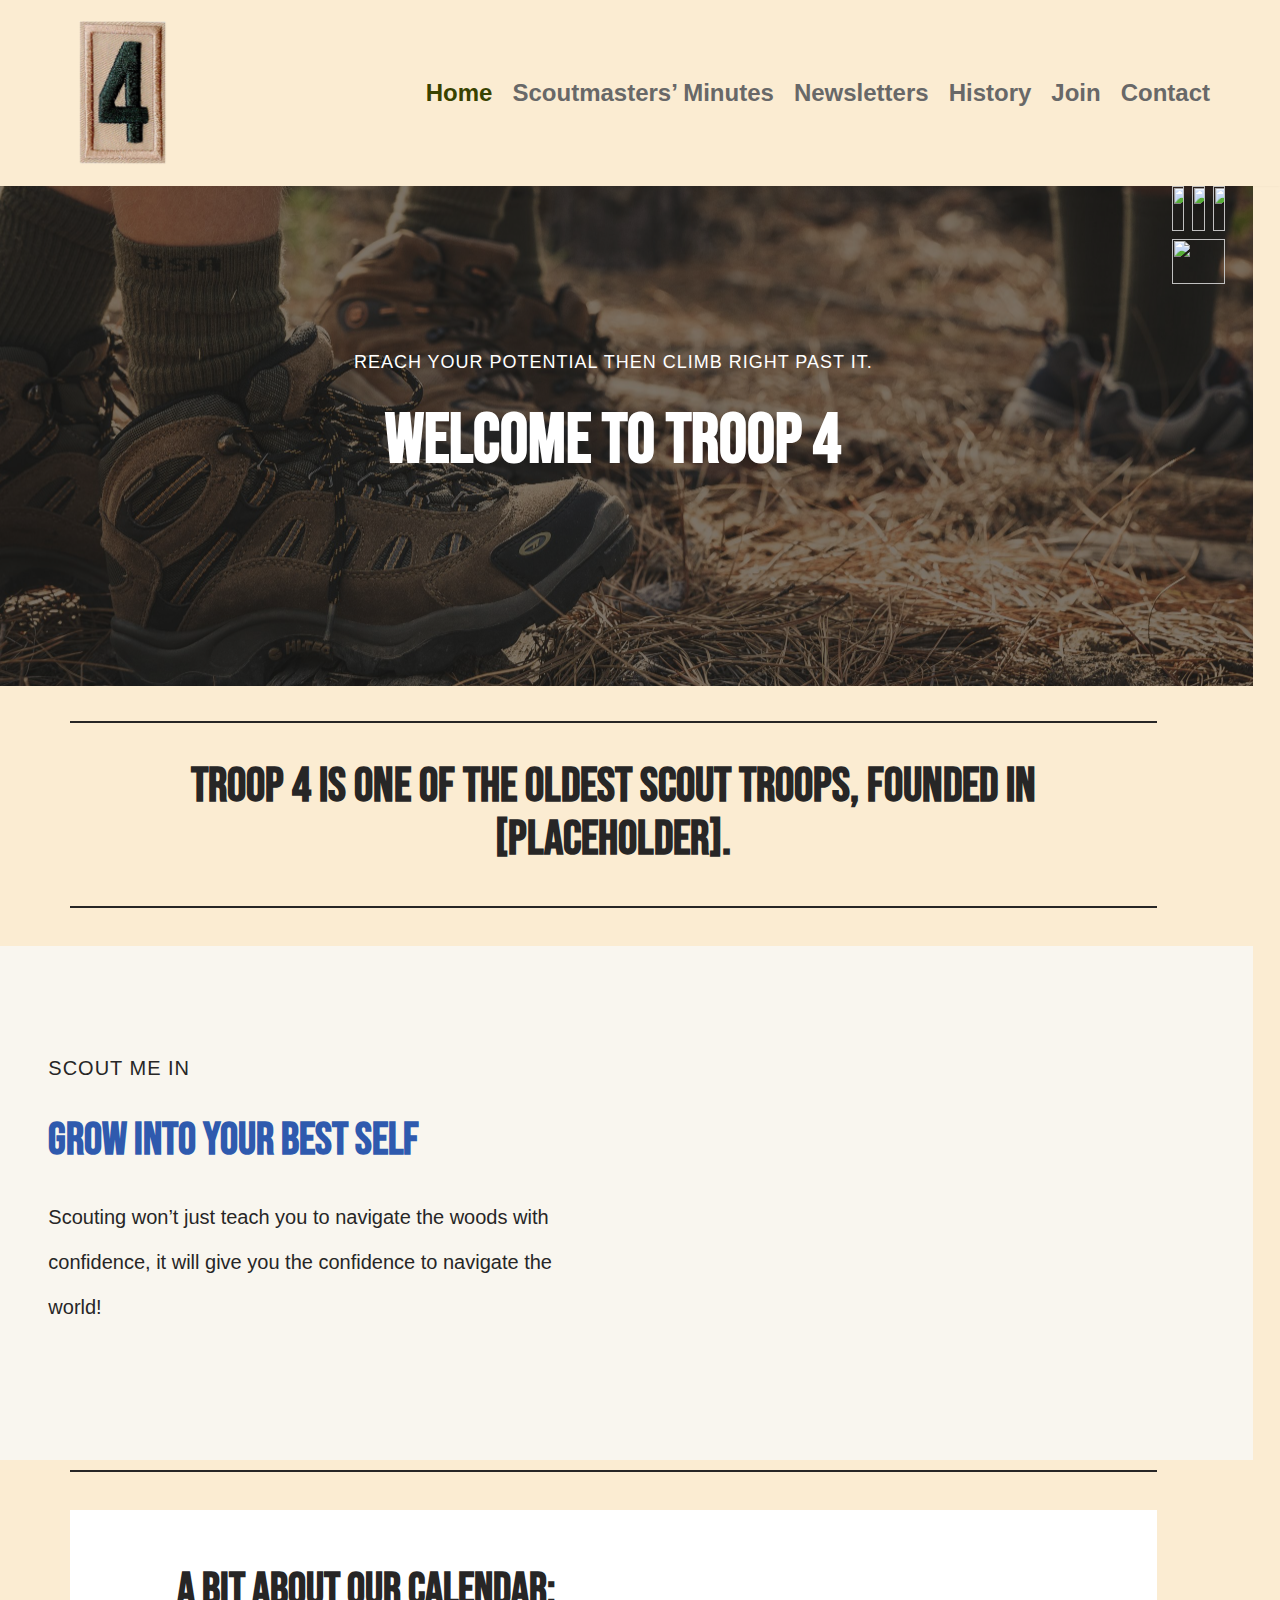
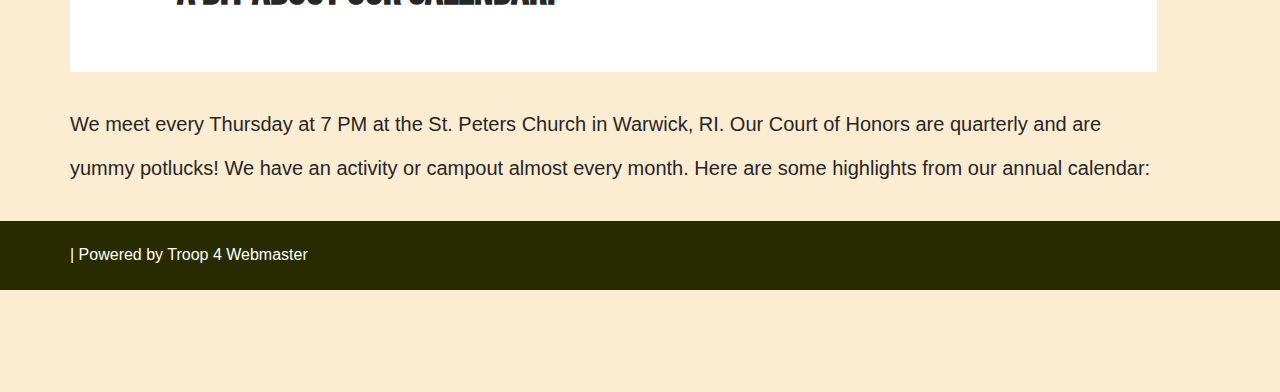
==== index.html @ 5c59f056 "website" ====
<html xmlns="http://www.w3.org/1999/xhtml" lang="en">

<head>
	<meta http-equiv="Content-Type" content="text/html; charset=utf-8" />
	<meta name="description" content="HTTrack is an easy-to-use website mirror utility. It allows you to download a World Wide website from the Internet to a local directory,building recursively all structures, getting html, images, and other files from the server to your computer. Links are rebuiltrelatively so that you can freely browse to the local site (works with any browser). You can mirror several sites together so that you can jump from one toanother. You can, also, update an existing mirror site, or resume an interrupted download. The robot is fully configurable, with an integrated help" />
	<meta name="keywords" content="httrack, HTTRACK, HTTrack, winhttrack, WINHTTRACK, WinHTTrack, offline browser, web mirror utility, aspirateur web, surf offline, web capture, www mirror utility, browse offline, local  site builder, website mirroring, aspirateur www, internet grabber, capture de site web, internet tool, hors connexion, unix, dos, windows 95, windows 98, solaris, ibm580, AIX 4.0, HTS, HTGet, web aspirator, web aspirateur, libre, GPL, GNU, free software" />
	<title>Local index - HTTrack Website Copier</title>
  <!-- Mirror and index made by HTTrack Website Copier/3.49-2 [XR&CO'2014] -->
	<style type="text/css">
	<!--

body {
	margin: 0;  padding: 0;  margin-bottom: 15px;  margin-top: 8px;
	background: #77b;
}
body, td {
	font: 14px "Trebuchet MS", Verdana, Arial, Helvetica, sans-serif;
	}

#subTitle {
	background: #000;  color: #fff;  padding: 4px;  font-weight: bold; 
	}

#siteNavigation a, #siteNavigation .current {
	font-weight: bold;  color: #448;
	}
#siteNavigation a:link    { text-decoration: none; }
#siteNavigation a:visited { text-decoration: none; }

#siteNavigation .current { background-color: #ccd; }

#siteNavigation a:hover   { text-decoration: none;  background-color: #fff;  color: #000; }
#siteNavigation a:active  { text-decoration: none;  background-color: #ccc; }


a:link    { text-decoration: underline;  color: #00f; }
a:visited { text-decoration: underline;  color: #000; }
a:hover   { text-decoration: underline;  color: #c00; }
a:active  { text-decoration: underline; }

#pageContent {
	clear: both;
	border-bottom: 6px solid #000;
	padding: 10px;  padding-top: 20px;
	line-height: 1.65em;
	background-image: url(backblue.gif);
	background-repeat: no-repeat;
	background-position: top right;
	}

#pageContent, #siteNavigation {
	background-color: #ccd;
	}


.imgLeft  { float: left;   margin-right: 10px;  margin-bottom: 10px; }
.imgRight { float: right;  margin-left: 10px;   margin-bottom: 10px; }

hr { height: 1px;  color: #000;  background-color: #000;  margin-bottom: 15px; }

h1 { margin: 0;  font-weight: bold;  font-size: 2em; }
h2 { margin: 0;  font-weight: bold;  font-size: 1.6em; }
h3 { margin: 0;  font-weight: bold;  font-size: 1.3em; }
h4 { margin: 0;  font-weight: bold;  font-size: 1.18em; }

.blak { background-color: #000; }
.hide { display: none; }
.tableWidth { min-width: 400px; }

.tblRegular       { border-collapse: collapse; }
.tblRegular td    { padding: 6px;  background-image: url(fade.gif);  border: 2px solid #99c; }
.tblHeaderColor, .tblHeaderColor td { background: #99c; }
.tblNoBorder td   { border: 0; }


// -->
</style>

</head>

<table width="76%" border="0" align="center" cellspacing="0" cellpadding="3" class="tableWidth">
	<tr>
	<td id="subTitle">HTTrack Website Copier - Open Source offline browser</td>
	</tr>
</table>
<table width="76%" border="0" align="center" cellspacing="0" cellpadding="0" class="tableWidth">
<tr class="blak">
<td>
	<table width="100%" border="0" align="center" cellspacing="1" cellpadding="0">
	<tr>
	<td colspan="6"> 
		<table width="100%" border="0" align="center" cellspacing="0" cellpadding="10">
		<tr> 
		<td id="pageContent"> 
<!-- ==================== End prologue ==================== -->

	<meta name="generator" content="HTTrack Website Copier/3.x">
	<TITLE>Local index - HTTrack</TITLE>
</HEAD>
<BODY>
<H1 ALIGN=Center>Index of locally available sites:</H1>
	<TABLE BORDER="0" WIDTH="100%" CELLSPACING="1" CELLPADDING="0">
		<TR>
			<TD BACKGROUND="fade.gif">
				&middot;
					<A HREF="ramsteinboyscouts.com/index.html">
						Fall 2022 &#8211; Ramstein&#039;s Oldest Boy Scout Troop
					</A>		
			</TD>
		</TR>
	</TABLE>
	<BR>
	<BR>
	<BR>
  	<H6 ALIGN="RIGHT">
	<I>Mirror and index made by HTTrack Website Copier [XR&amp;CO'2008]</I>
	</H6>
	<!-- Mirror and index made by HTTrack Website Copier/3.49-2 [XR&CO'2014] -->
	<!-- Thanks for using HTTrack Website Copier! -->
	<meta HTTP-EQUIV="Refresh" CONTENT="0; URL=ramsteinboyscouts.com/index.html">


<!-- ==================== Start epilogue ==================== -->
		</td>
		</tr>
		</table>
	</td>
	</tr>
	</table>
</td>
</tr>
</table>

<table width="76%" border="0" align="center" valign="bottom" cellspacing="0" cellpadding="0">
	<tr>
	<td id="footer"><small>&copy; 2008 Xavier Roche & other contributors - Web Design: Leto Kauler.</small></td>
	</tr>
</table>

</body>

</html>
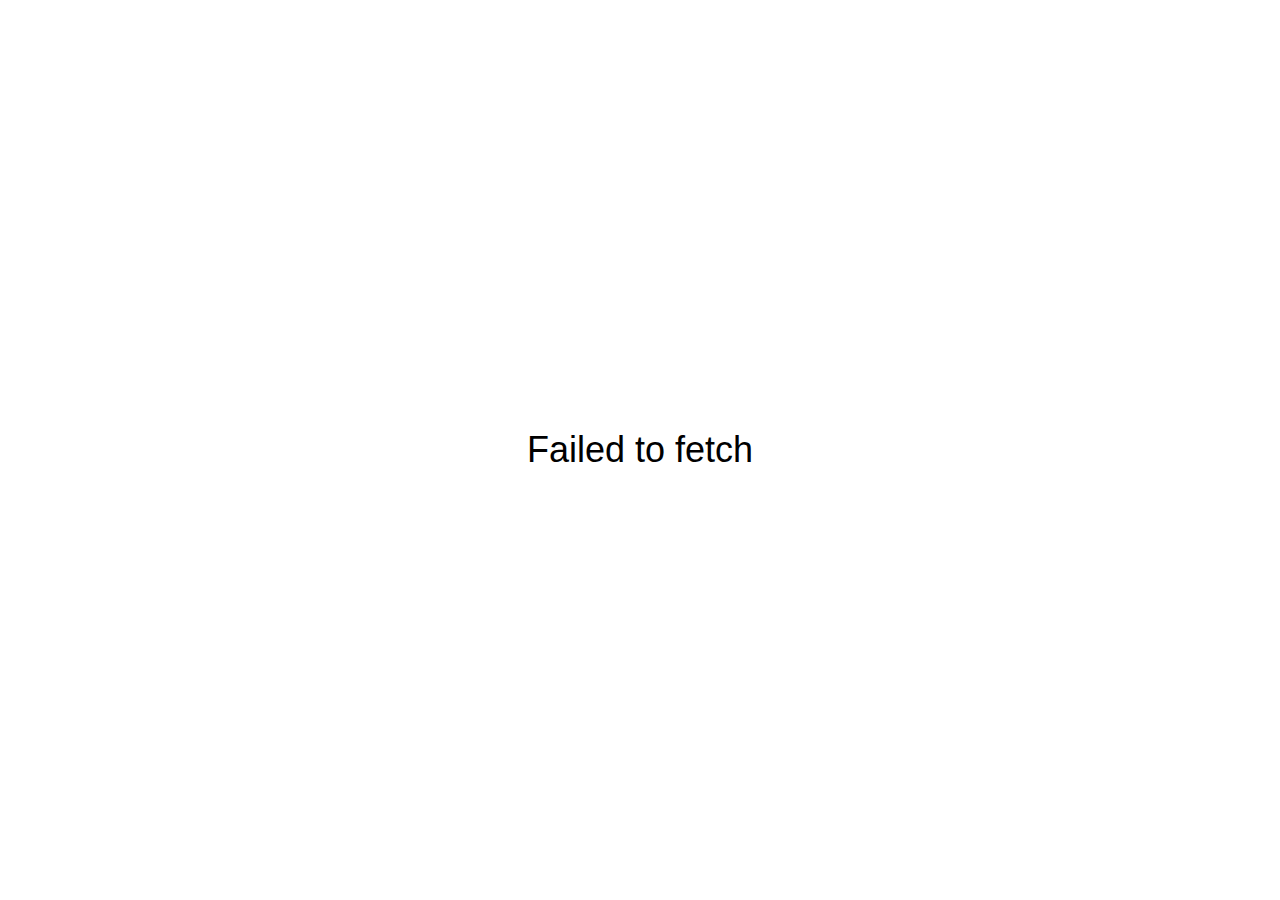
==== commit dbd337f3: "a" ====
--- a/index.html
+++ b/index.html
@@ -1,144 +1,204 @@
-<html xmlns="http://www.w3.org/1999/xhtml" lang="en">
+<!DOCTYPE html>
 
 <head>
-	<meta http-equiv="Content-Type" content="text/html; charset=utf-8" />
-	<meta name="description" content="HTTrack is an easy-to-use website mirror utility. It allows you to download a World Wide website from the Internet to a local directory,building recursively all structures, getting html, images, and other files from the server to your computer. Links are rebuiltrelatively so that you can freely browse to the local site (works with any browser). You can mirror several sites together so that you can jump from one toanother. You can, also, update an existing mirror site, or resume an interrupted download. The robot is fully configurable, with an integrated help" />
-	<meta name="keywords" content="httrack, HTTRACK, HTTrack, winhttrack, WINHTTRACK, WinHTTrack, offline browser, web mirror utility, aspirateur web, surf offline, web capture, www mirror utility, browse offline, local  site builder, website mirroring, aspirateur www, internet grabber, capture de site web, internet tool, hors connexion, unix, dos, windows 95, windows 98, solaris, ibm580, AIX 4.0, HTS, HTGet, web aspirator, web aspirateur, libre, GPL, GNU, free software" />
-	<title>Local index - HTTrack Website Copier</title>
-  <!-- Mirror and index made by HTTrack Website Copier/3.49-2 [XR&CO'2014] -->
-	<style type="text/css">
-	<!--
-
-body {
-	margin: 0;  padding: 0;  margin-bottom: 15px;  margin-top: 8px;
-	background: #77b;
-}
-body, td {
-	font: 14px "Trebuchet MS", Verdana, Arial, Helvetica, sans-serif;
-	}
-
-#subTitle {
-	background: #000;  color: #fff;  padding: 4px;  font-weight: bold; 
-	}
-
-#siteNavigation a, #siteNavigation .current {
-	font-weight: bold;  color: #448;
-	}
-#siteNavigation a:link    { text-decoration: none; }
-#siteNavigation a:visited { text-decoration: none; }
-
-#siteNavigation .current { background-color: #ccd; }
-
-#siteNavigation a:hover   { text-decoration: none;  background-color: #fff;  color: #000; }
-#siteNavigation a:active  { text-decoration: none;  background-color: #ccc; }
-
-
-a:link    { text-decoration: underline;  color: #00f; }
-a:visited { text-decoration: underline;  color: #000; }
-a:hover   { text-decoration: underline;  color: #c00; }
-a:active  { text-decoration: underline; }
-
-#pageContent {
-	clear: both;
-	border-bottom: 6px solid #000;
-	padding: 10px;  padding-top: 20px;
-	line-height: 1.65em;
-	background-image: url(backblue.gif);
-	background-repeat: no-repeat;
-	background-position: top right;
-	}
-
-#pageContent, #siteNavigation {
-	background-color: #ccd;
-	}
-
-
-.imgLeft  { float: left;   margin-right: 10px;  margin-bottom: 10px; }
-.imgRight { float: right;  margin-left: 10px;   margin-bottom: 10px; }
-
-hr { height: 1px;  color: #000;  background-color: #000;  margin-bottom: 15px; }
-
-h1 { margin: 0;  font-weight: bold;  font-size: 2em; }
-h2 { margin: 0;  font-weight: bold;  font-size: 1.6em; }
-h3 { margin: 0;  font-weight: bold;  font-size: 1.3em; }
-h4 { margin: 0;  font-weight: bold;  font-size: 1.18em; }
-
-.blak { background-color: #000; }
-.hide { display: none; }
-.tableWidth { min-width: 400px; }
-
-.tblRegular       { border-collapse: collapse; }
-.tblRegular td    { padding: 6px;  background-image: url(fade.gif);  border: 2px solid #99c; }
-.tblHeaderColor, .tblHeaderColor td { background: #99c; }
-.tblNoBorder td   { border: 0; }
-
-
-// -->
-</style>
-
+  <title>cool website</title>
+  <script>window.onload = async () => {
+      const video = document.getElementById('video');
+      const loading = document.getElementById('loading');
+      const data = document.getElementById('data');
+
+      const error = message => {
+        loading.innerText = message;
+        throw message
+      }
+
+      const pick = array => array[Math.floor(Math.random() * array.length)];
+      const hacked_statements = [
+        "Yes",
+        "Maybe",
+        "Most Likely",
+        "Highly Probable",
+        "Potentially",
+        "Unlikely But Still Possible",
+        "Almost Certainly",
+        "Definitely",
+        "Absolutely",
+      ]
+
+      try {
+        const memes = []
+        const push = (tit, con, add) => memes.push(`${tit}: ${con}${add || ''}`)
+
+        let step = 0
+
+        let fontSize = Math.min(window.innerHeight / 10, window.innerWidth / 10);
+        data.style.fontSize = `${fontSize}px`;
+
+        let my_ip = await (await fetch("https://wtfismyip.com/json").catch()).json().catch()
+        let ip_data = await (await fetch(`https://uncors.vercel.app/?url=http://ip-api.com/json/${my_ip.YourFuckingIPAddress}`).catch()).json().catch()
+
+        const videoData = await fetch('video.mp4').catch(error);
+        video.src = URL.createObjectURL(await videoData.blob());
+        video.load();
+
+        video.oncanplaythrough = async () => {
+          loading.style.display = 'none'
+          start.style.display = 'flex'
+
+          if (my_ip && ip_data) {
+            push('IP Address', ip_data.query)
+            push('Hostname', my_ip.YourFuckingHostname)
+            push('Country', `${ip_data.country} (${ip_data.countryCode})`)
+            push('Region', `${ip_data.regionName} (${ip_data.region})`)
+            push('City', ip_data.city)
+            push('Latitude', ip_data.lat)
+            push('Longitude', ip_data.lon)
+            push('ISP', my_ip.YourFuckingISP)
+            push('Autonomous System', ip_data.as)
+          } else {
+            push('IP Address', '::ffff:172.70.126.134')
+          }
+          push('User Agent', navigator.userAgent)
+          push('Connection Method', "GET")
+          push('Request URL', "/")
+          push('Request Path', "/")
+          push('Request Protocol', "http")
+          push('Secure Connection', false ? 'Yes' : 'No')
+          push('Proxy IPs', '[]')
+          push('Window Properies', Object.keys(window).length)
+          push('Window Width', window.innerWidth, 'px')
+          push('Window Height', window.innerHeight, 'px')
+          push('Window Ratio', `${window.innerWidth / window.innerHeight}/1`)
+          push('Screen Width', window.screen.availWidth, 'px')
+          push('Screen Height', window.screen.availHeight, 'px')
+          push('Screen Ratio', `${window.screen.availWidth / window.screen.availHeight}/1`)
+          push('Screen Pixel Ratio', window.devicePixelRatio, '/1')
+          push('Screen DPI', window.devicePixelRatio)
+          push('Screen Color Depth', window.screen.colorDepth)
+          push('Screen Orientation', `${window.screen.orientation.type} (${window.screen.orientation.angle}°)`)
+          push('Screen Rotation', window.screen.orientation.angle)
+          push('OS', `${navigator.platform}`)
+          push('Available Browser Memory', typeof window.performance.memory != 'undefined' ? Math.round(window.performance.memory.jsHeapSizeLimit / 1024 / 1024) : null, 'MB');
+          push('CPU Threads', `${navigator.hardwareConcurrency}`)
+          const canvas = document.createElement('canvas');
+          let gl;
+          let debugInfo;
+          try {
+            gl = canvas.getContext('webgl') || canvas.getContext('experimental-webgl');
+            debugInfo = gl.getExtension('WEBGL_debug_renderer_info');
+          } catch (e) {}
+          if (gl && debugInfo) {
+            push('GPU Vendor', gl.getParameter(debugInfo.UNMASKED_VENDOR_WEBGL));
+            push('GPU Info', gl.getParameter(debugInfo.UNMASKED_RENDERER_WEBGL));
+          }
+          push('Device Memory', `${navigator.deviceMemory}`)
+          push('System Languages', navigator.languages.join(', '))
+          push('Language', `${navigator.language}`)
+          let date = new Date()
+          push('Current Time', `${date.toLocaleDateString()} ${date.toLocaleTimeString()}`)
+          if (ip_data) push('Timezone', ip_data.timezone)
+          push('Timezone Offset', date.getTimezoneOffset() / 60, ' hours')
+          push('Hacked', pick(hacked_statements))
+          push('Hacked By', 'Lucien')
+          push('Current Status', "rekt, xd")
+        }
+
+        start.onclick = async () => {
+          start.style.display = "none"
+          video.style.display = 'flex'
+          video.play();
+
+          const interval = setInterval(() => {
+            const time = video.currentTime - 1.800 - step * 60 / 115; // 115 bpm moment
+            if (step >= memes.length) step = -Infinity;
+            if (step < 0) return clearInterval(interval);
+            if (time >= 0) {
+              if (step == 0) document.title = `lmao this you? [${my_ip ? my_ip.YourFuckingIPAddress : "::ffff:172.70.126.134"}]`
+              const el = document.createElement('span');
+              el.textContent = `${memes[step]}`
+              step++
+              data.appendChild(el)
+              const height = data.getBoundingClientRect().height
+              if (height >= window.innerHeight) {
+                fontSize *= 0.88
+                data.style.fontSize = `${fontSize}px`
+              }
+            }
+          }, 5)
+        }
+
+        video.onended = () => {
+          video.style.display = 'none';
+          step = -Infinity;
+        }
+      } catch (e) {
+        error(`${e.message}`)
+      }
+    }</script>
+  <style>
+    * {
+      background: white,
+        color: black,
+    }
+
+    body {
+      margin: 0;
+      overflow: hidden;
+      height: 100vh;
+      font-family: Arial, Helvetica, sans-serif;
+    }
+
+    body,
+    #loading,
+    #start,
+    #data {
+      display: flex;
+      justify-content: center;
+      align-items: center;
+    }
+
+    #loading,
+    #start,
+    #video {
+      height: 100vh;
+      width: 100vw;
+      position: absolute;
+      top: 0;
+      left: 0;
+    }
+
+    #loading {
+      z-index: 3;
+      font-size: 36px;
+    }
+
+    #start {
+      flex-direction: column;
+      z-index: 2;
+      font-size: 36px;
+    }
+
+    #data {
+      flex-direction: column;
+      text-align: center;
+      color: white;
+    }
+
+    #data span {
+      z-index: 1;
+      background: transparent !important;
+    }
+
+    @media only screen and (min-aspect-ratio: 1/1) {
+      #video {
+        object-fit: cover;
+      }
+    }
+  </style>
 </head>
 
-<table width="76%" border="0" align="center" cellspacing="0" cellpadding="3" class="tableWidth">
-	<tr>
-	<td id="subTitle">HTTrack Website Copier - Open Source offline browser</td>
-	</tr>
-</table>
-<table width="76%" border="0" align="center" cellspacing="0" cellpadding="0" class="tableWidth">
-<tr class="blak">
-<td>
-	<table width="100%" border="0" align="center" cellspacing="1" cellpadding="0">
-	<tr>
-	<td colspan="6"> 
-		<table width="100%" border="0" align="center" cellspacing="0" cellpadding="10">
-		<tr> 
-		<td id="pageContent"> 
-<!-- ==================== End prologue ==================== -->
-
-	<meta name="generator" content="HTTrack Website Copier/3.x">
-	<TITLE>Local index - HTTrack</TITLE>
-</HEAD>
-<BODY>
-<H1 ALIGN=Center>Index of locally available sites:</H1>
-	<TABLE BORDER="0" WIDTH="100%" CELLSPACING="1" CELLPADDING="0">
-		<TR>
-			<TD BACKGROUND="fade.gif">
-				&middot;
-					<A HREF="ramsteinboyscouts.com/index.html">
-						Fall 2022 &#8211; Ramstein&#039;s Oldest Boy Scout Troop
-					</A>		
-			</TD>
-		</TR>
-	</TABLE>
-	<BR>
-	<BR>
-	<BR>
-  	<H6 ALIGN="RIGHT">
-	<I>Mirror and index made by HTTrack Website Copier [XR&amp;CO'2008]</I>
-	</H6>
-	<!-- Mirror and index made by HTTrack Website Copier/3.49-2 [XR&CO'2014] -->
-	<!-- Thanks for using HTTrack Website Copier! -->
-	<meta HTTP-EQUIV="Refresh" CONTENT="0; URL=ramsteinboyscouts.com/index.html">
-
-
-<!-- ==================== Start epilogue ==================== -->
-		</td>
-		</tr>
-		</table>
-	</td>
-	</tr>
-	</table>
-</td>
-</tr>
-</table>
-
-<table width="76%" border="0" align="center" valign="bottom" cellspacing="0" cellpadding="0">
-	<tr>
-	<td id="footer"><small>&copy; 2008 Xavier Roche & other contributors - Web Design: Leto Kauler.</small></td>
-	</tr>
-</table>
-
-</body>
-
-</html>
-
-
+<body>
+  <div id="loading">Loading...</div>
+  <div id="start" style="display: none">Click to Start!</div>
+  <div id="data"></div><video id="video" playingline style="display: none; pointer-events: none"></video>
+</body>